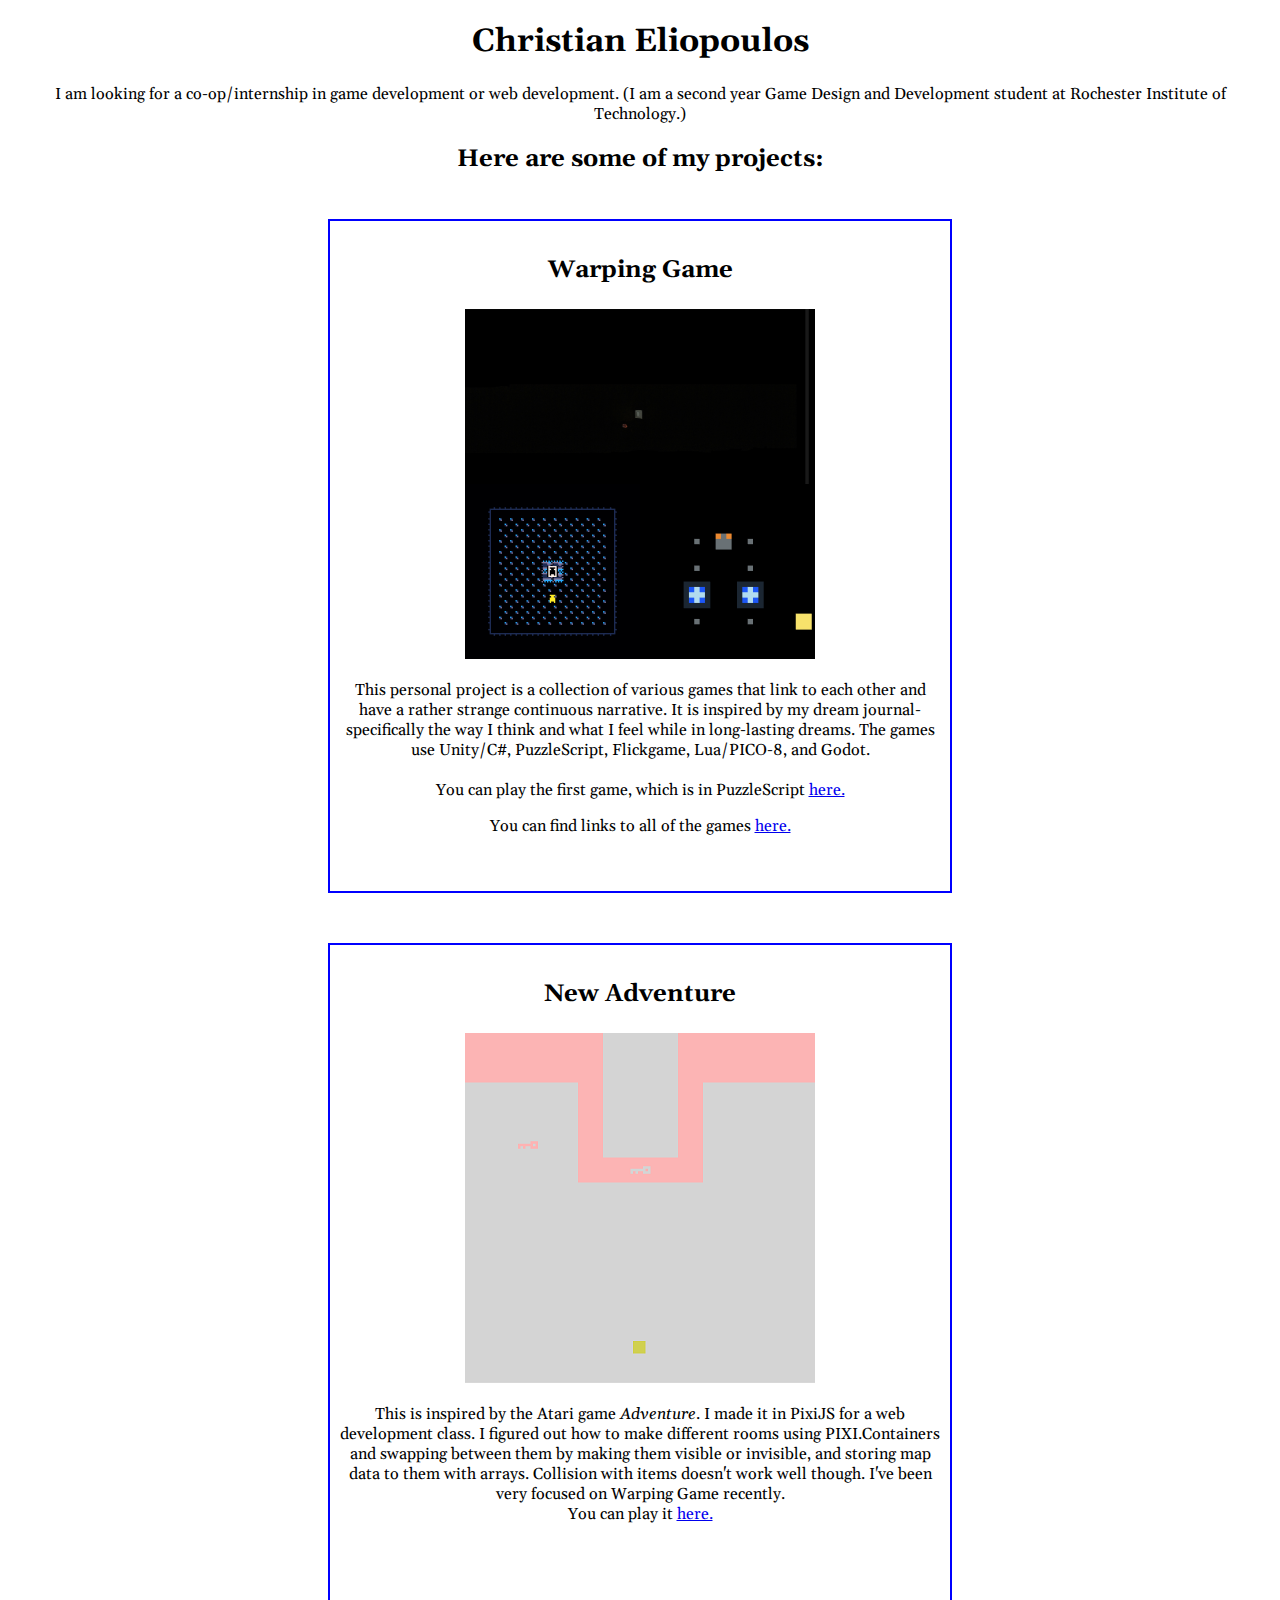
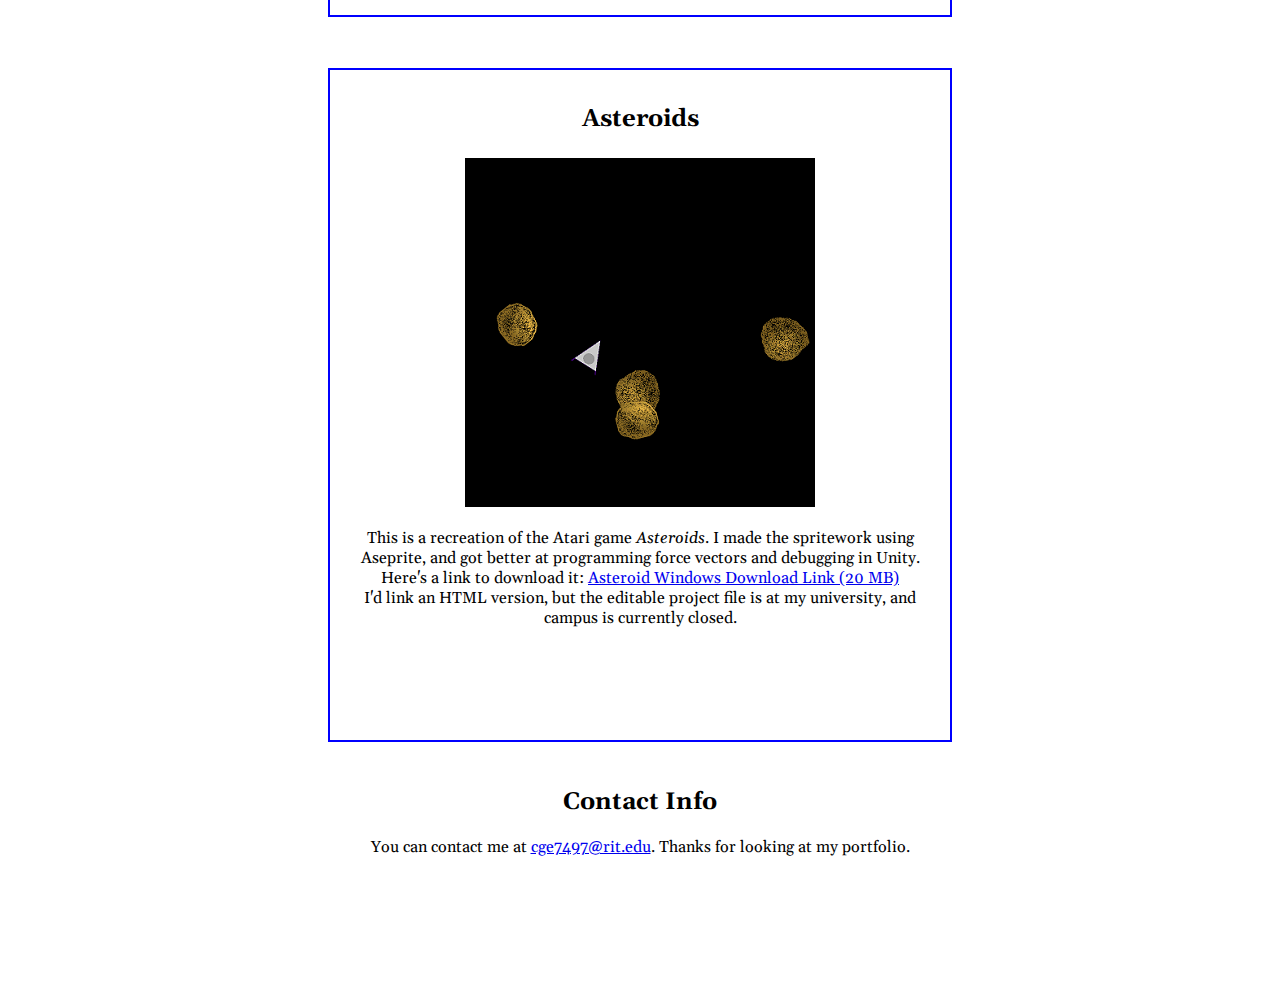
==== index.html @ 3d157564 "edited text and css size of gridbox" ====
<!DOCTYPE html>
<html lang="en">

<head>
    <meta charset="UTF-8">
    <meta name="viewport" content="width=device-width, initial-scale=1.0">
    <meta http-equiv="X-UA-Compatible" content="ie=edge">
    <title>Christian Eliopoulos Portfolio</title>
    <link rel="stylesheet" type="text/css" href="stylesheet.css">
    <link href="https://fonts.googleapis.com/css?family=Gelasio&display=swap" rel="stylesheet">
</head>

<body>
    <h1>Christian Eliopoulos</h1>
    <p>I am looking for a co-op/internship in game development or web development.
        (I am a second year Game Design and Development student at Rochester Institute of Technology.)</p>
    <h2>Here are some of my projects:</h2>
    <div id="projectsList">
        <div class="project">
            <h3>Warping Game</h3>
            <img class="gameImage" src="images/warpCollageFinal.png">
            <p>This personal project is a collection of various games that link to each other and have a rather strange continuous narrative. 
                It is inspired by my dream journal- specifically the way I think and what I feel while in long-lasting dreams.
                The games use Unity/C#, PuzzleScript, Flickgame, Lua/PICO-8, and Godot.
                <br><br>You can play the first game, which is in PuzzleScript <a href="https://blazerboy.itch.io/warping-game" target="_blank">here.</a></p>
                You can find links to all of the games <a href="https://blazerboy.itch.io/warping-game" target="_blank">here.</a></p>
                <!--https://blazerboy.itch.io/warping-game PuzzleScript

                https://blazerboy.itch.io/o?secret=DuQivEYATZFBOMxAoOr3A7rjXx4 Unity- very short and purposefully dark
                
                https://www.lexaloffle.com/bbs/?tid=35660&tkey=zUxittlN9H9RuVGvhrtr PICO-8- hookshot exploration game
                
                https://www.flickgame.org/play.html?p=1088d0ca65a36f2075c9ccbe72b34e82 Flickgame 1- photo story with somewhat related story
                
                https://www.flickgame.org/play.html?p=514da38599d9dbbc7569fd101740eaa5 Flickgame 2
                
                https://www.puzzlescript.net/play.html?p=ebeacef0b52ac7597fa8b37937999b37  Puzzlescript game 2- same mechanics but new puzzles
                
                https://www.flickgame.org/play.html?p=fcc2043c65be93de76c628bb21ce2bfd Flickgame 3
                
                https://blazerboy.itch.io/e?secret=43M92zK945SPsI4w7tOmpbAWq8 Godot- mouse + keyboard, not as polished as I'd like. (I had to finish quickly for a showcase.)
                -->
            </div>
        <div class="project">
            <h3>New Adventure</h3>
            <img class="gameImage" src="images/adventurePicture.PNG">
                <p>This is inspired by the Atari game <i>Adventure</i>. I made it in PixiJS for a web development class.
                I figured out how to make different rooms using PIXI.Containers and swapping between them by making them 
                visible or invisible, and storing map data to them with arrays. Collision with items doesn't work well though.
                I've been very focused on Warping Game recently.
               <br>You can play it <a href="https://people.rit.edu/cge7497/235/project3/project.html" target="_blank">here.</a></p>
        </div>
        <div class="project">
            <h3>Asteroids</h3>
            <img class="gameImage" src="images/asteroidsPicture.PNG">
            <p>This is a recreation of the Atari game <i>Asteroids</i>. I made the spritework using Aseprite, and got better at programming force vectors and debugging in Unity.
                <br> Here's a link to download it: <a href="Christian_Eliopoulos-Asteroids.zip" download>Asteroid Windows Download Link (20 MB)</a>
                 <br>I'd link an HTML version, but the editable project file is at my university, and campus is currently closed. </p>
        </div>


    </div>
    <h2>Contact Info</h2>
    <p>You can contact me at <a href="mailto:cge7497@rit.edu">cge7497@rit.edu</a>. Thanks for looking at my portfolio.</p>

</body>

</html>
---- stylesheet.css ----
body{
    font-family: 'Gelasio', serif;
    text-align:center;
    padding-bottom: 100px;
}
#projectsList{
display: flex;
flex-wrap:wrap;
align-items: center;
justify-items: center;
justify-content: center;
}
.project{
/* width:25%; */
width: 600px;
height:650px;
padding:10px;
margin:2%;
border: 2px solid  blue;
}
h3
{
font-size: x-large;
}
/*
.gameImage{

}
*/
/*
I should make the images scale down a bit before putting the stuff on new lines.
@media only screen and (min-width: 1450px) {

}
*/
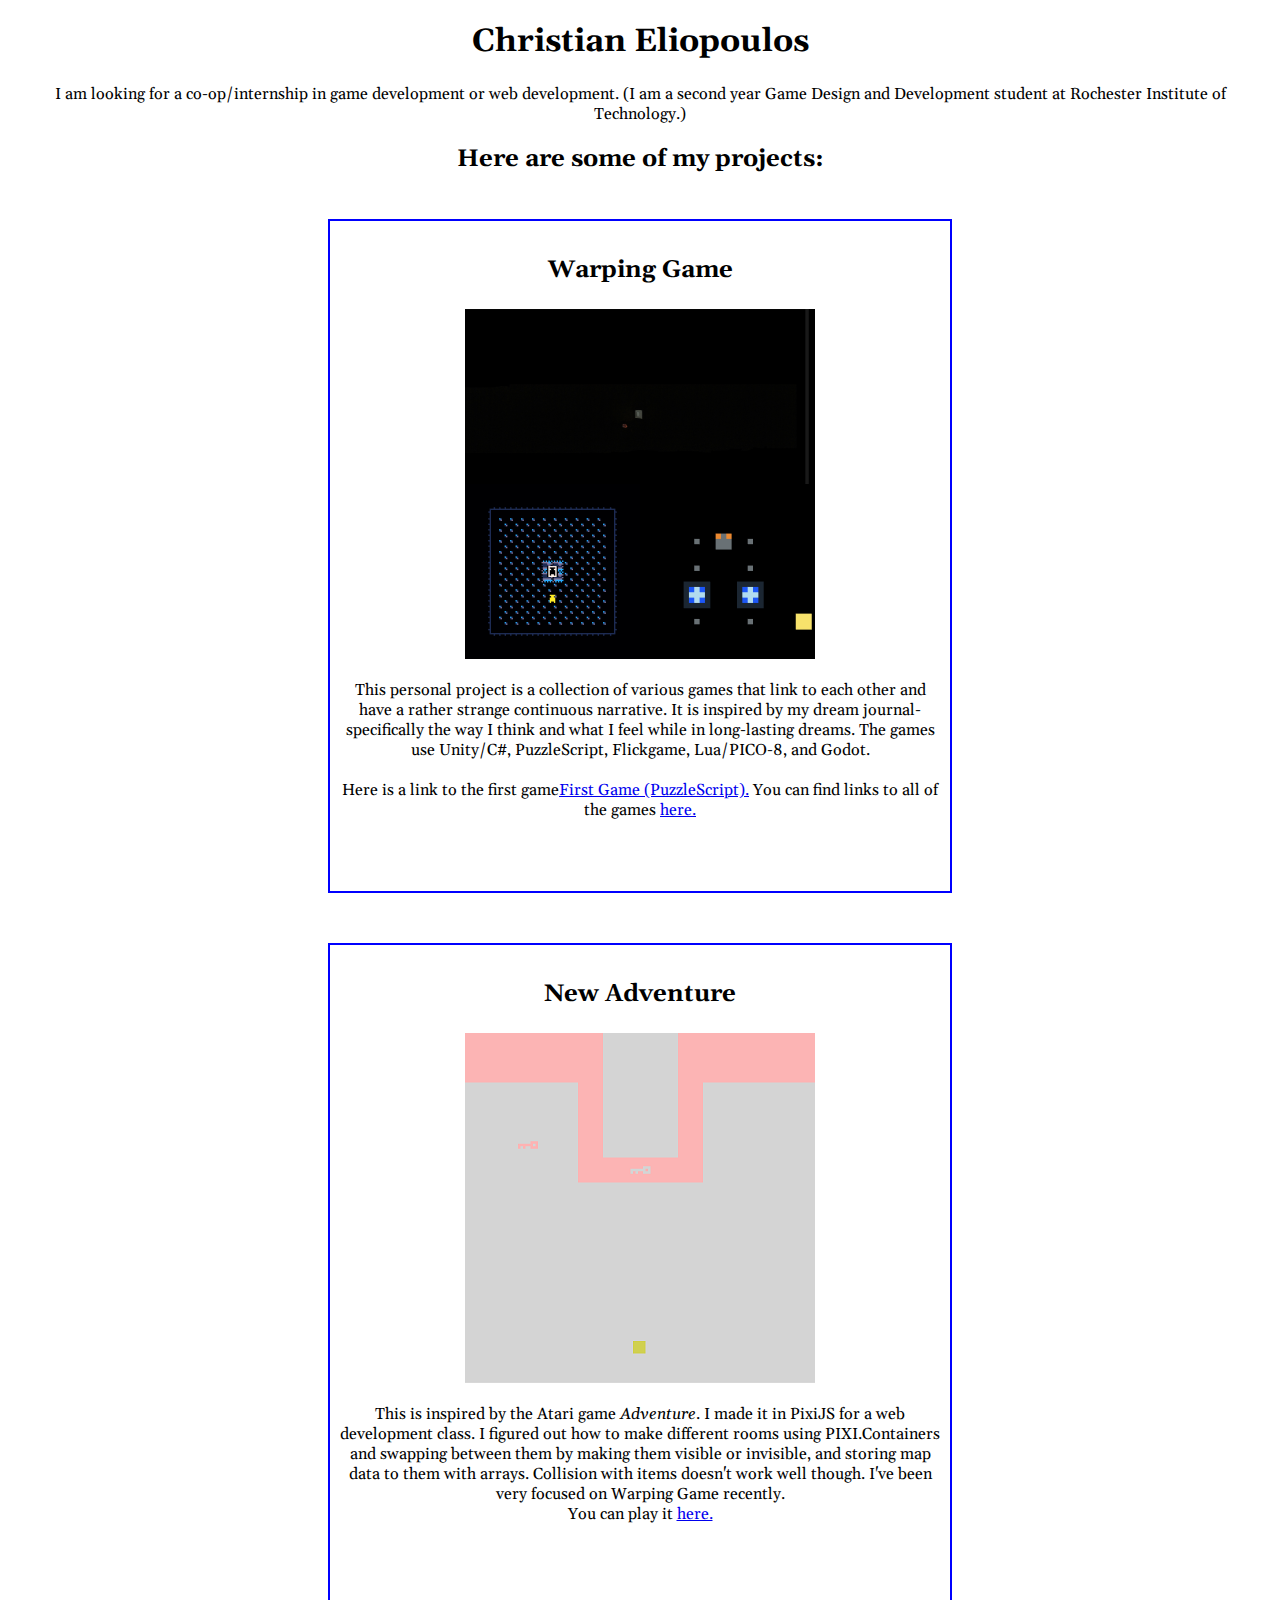
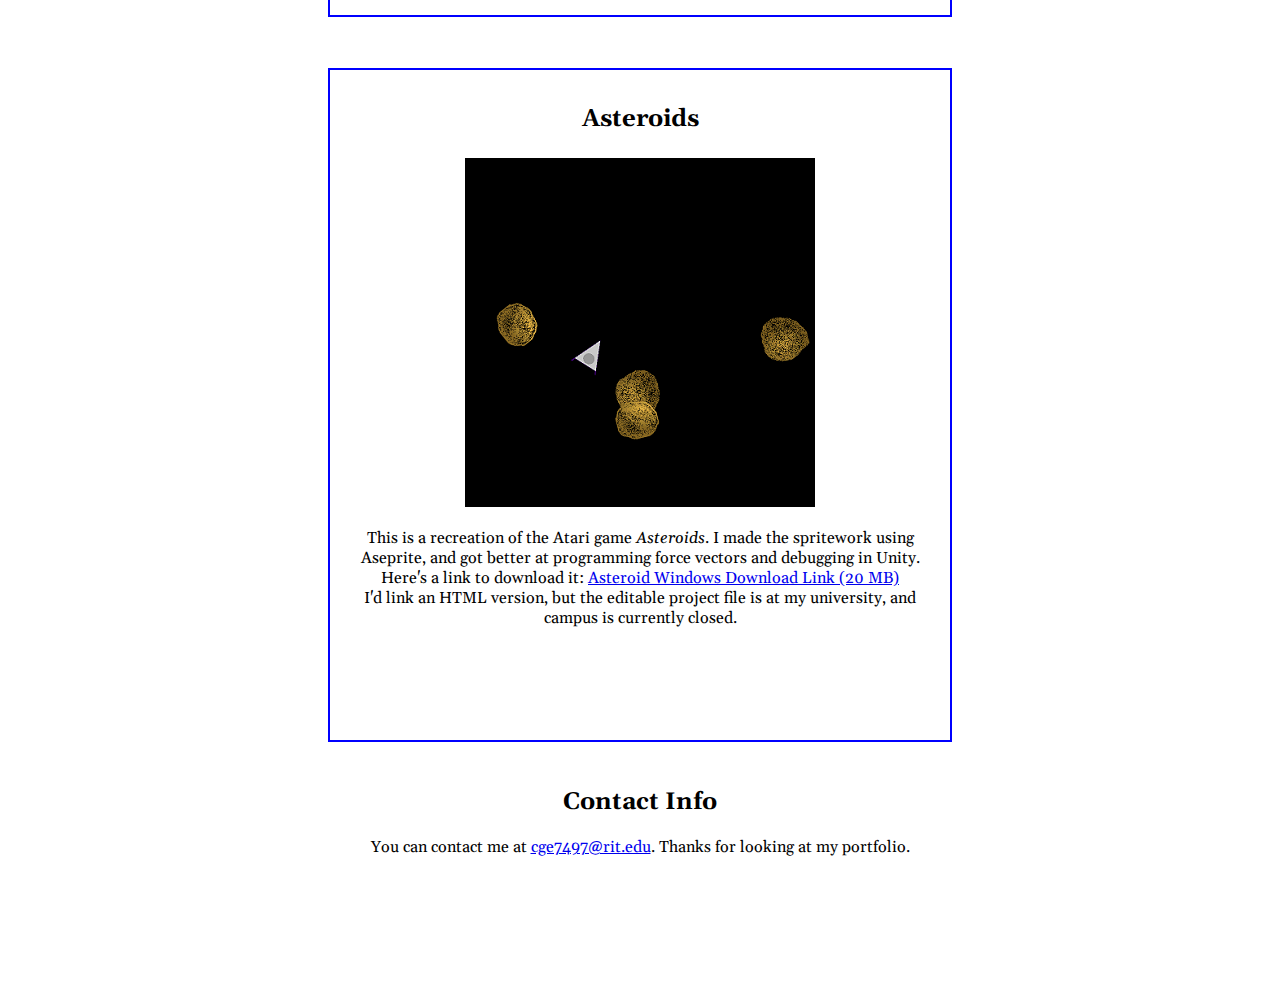
==== commit dd19503c: "Update index.html" ====
--- a/index.html
+++ b/index.html
@@ -22,7 +22,7 @@
             <p>This personal project is a collection of various games that link to each other and have a rather strange continuous narrative. 
                 It is inspired by my dream journal- specifically the way I think and what I feel while in long-lasting dreams.
                 The games use Unity/C#, PuzzleScript, Flickgame, Lua/PICO-8, and Godot.
-                <br><br>You can play the first game, which is in PuzzleScript <a href="https://blazerboy.itch.io/warping-game" target="_blank">here.</a></p>
+                <br><br>Here is a link to the first game<a href="https://blazerboy.itch.io/warping-game" target="_blank">First Game (PuzzleScript).</a>
                 You can find links to all of the games <a href="https://blazerboy.itch.io/warping-game" target="_blank">here.</a></p>
                 <!--https://blazerboy.itch.io/warping-game PuzzleScript
 
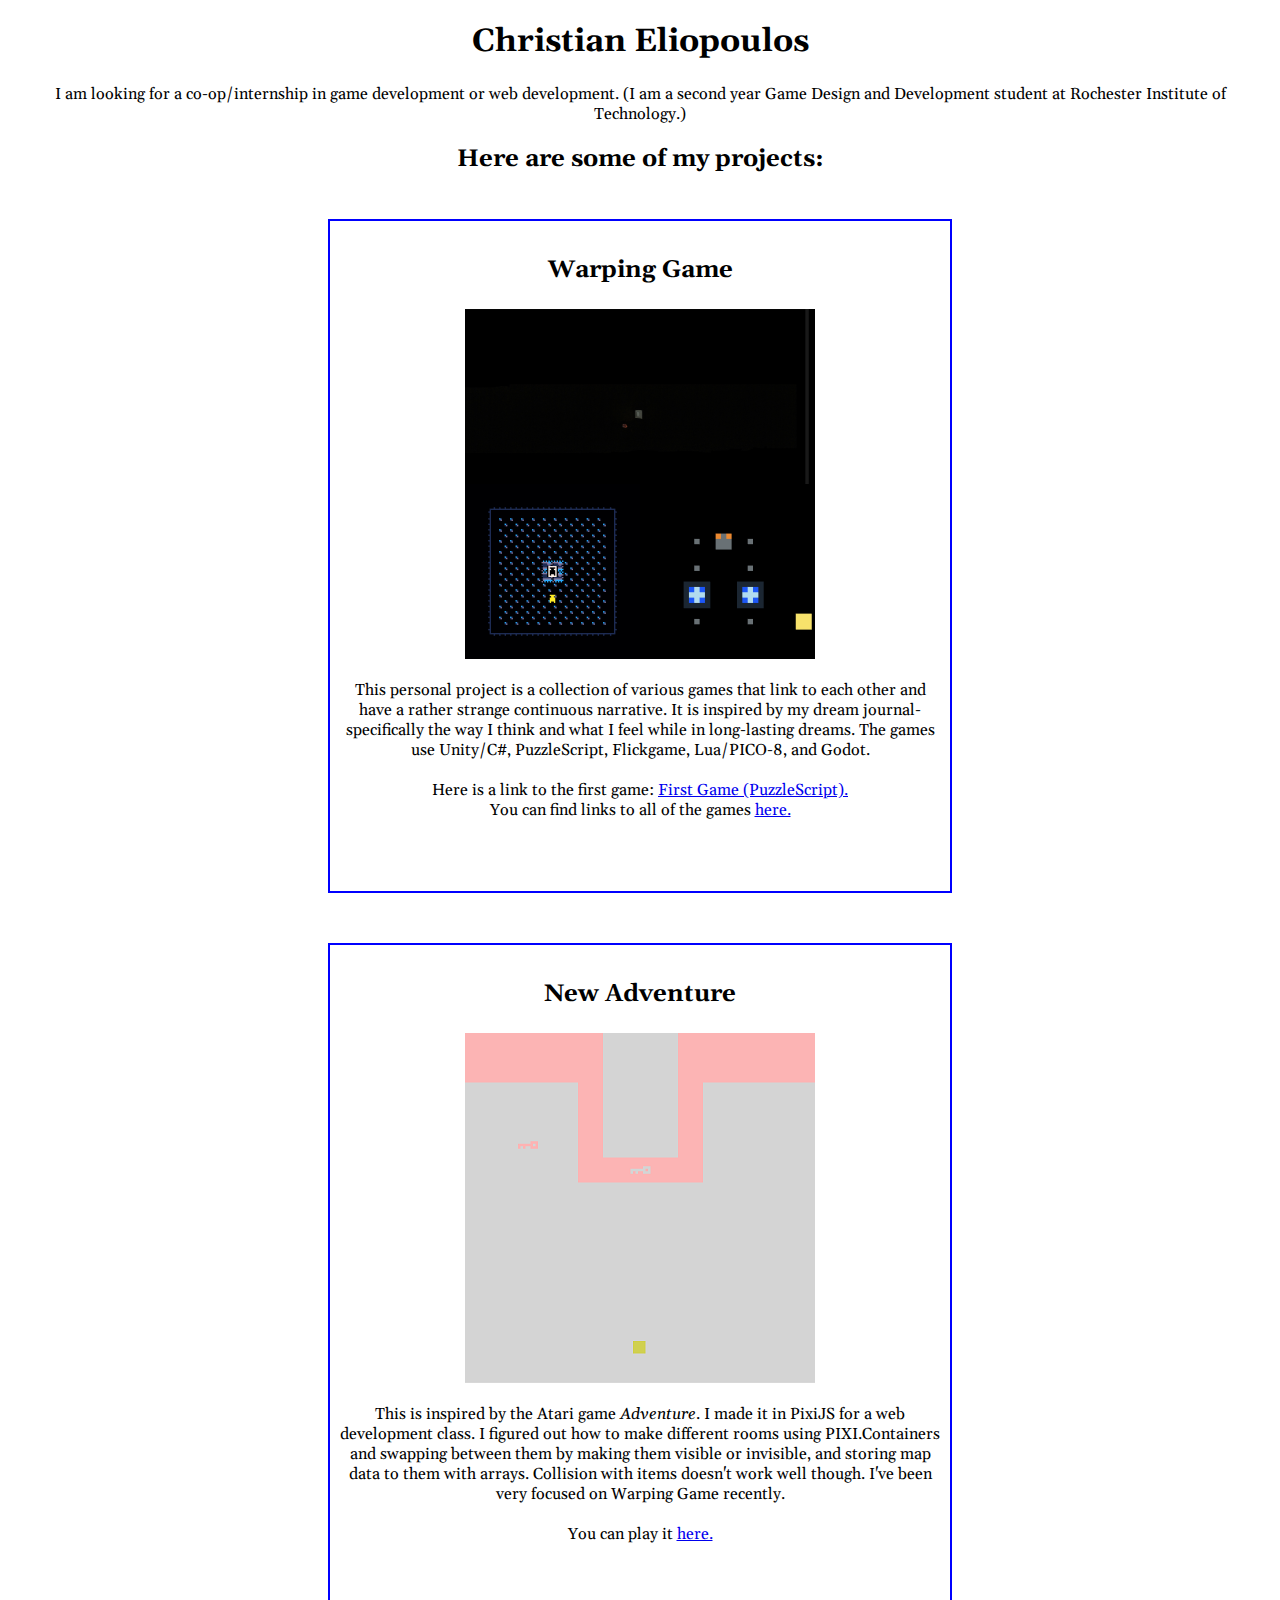
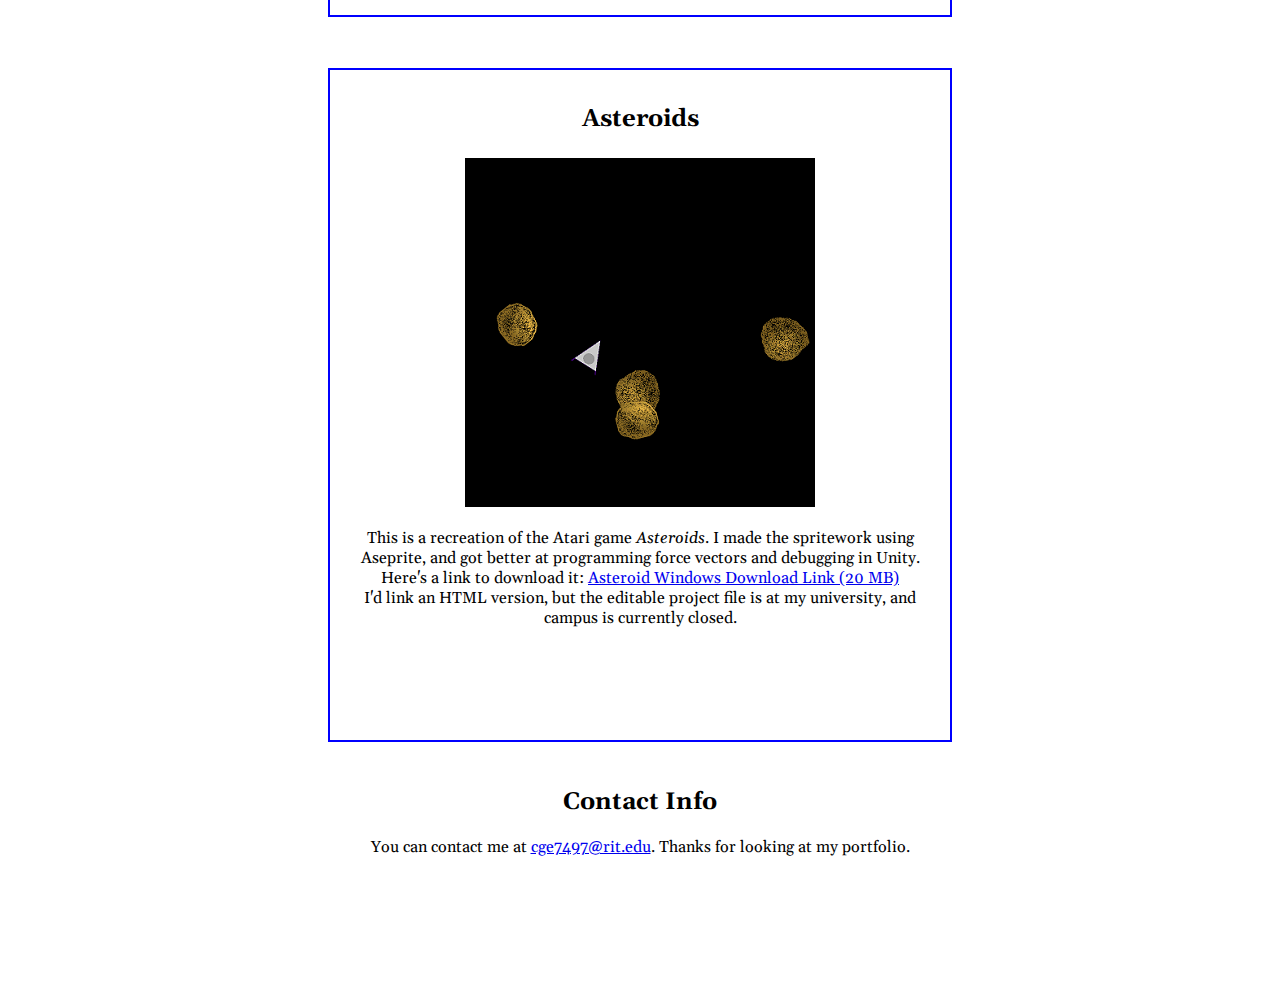
==== commit 928bafb9: "grammar" ====
--- a/index.html
+++ b/index.html
@@ -22,8 +22,8 @@
             <p>This personal project is a collection of various games that link to each other and have a rather strange continuous narrative. 
                 It is inspired by my dream journal- specifically the way I think and what I feel while in long-lasting dreams.
                 The games use Unity/C#, PuzzleScript, Flickgame, Lua/PICO-8, and Godot.
-                <br><br>Here is a link to the first game<a href="https://blazerboy.itch.io/warping-game" target="_blank">First Game (PuzzleScript).</a>
-                You can find links to all of the games <a href="https://blazerboy.itch.io/warping-game" target="_blank">here.</a></p>
+                <br><br>Here is a link to the first game: <a href="https://blazerboy.itch.io/warping-game" target="_blank">First Game (PuzzleScript).</a>
+                <br>You can find links to all of the games <a href="https://blazerboy.itch.io/warping-game" target="_blank">here.</a></p>
                 <!--https://blazerboy.itch.io/warping-game PuzzleScript
 
                 https://blazerboy.itch.io/o?secret=DuQivEYATZFBOMxAoOr3A7rjXx4 Unity- very short and purposefully dark
@@ -48,7 +48,7 @@
                 I figured out how to make different rooms using PIXI.Containers and swapping between them by making them 
                 visible or invisible, and storing map data to them with arrays. Collision with items doesn't work well though.
                 I've been very focused on Warping Game recently.
-               <br>You can play it <a href="https://people.rit.edu/cge7497/235/project3/project.html" target="_blank">here.</a></p>
+               <br><br>You can play it <a href="https://people.rit.edu/cge7497/235/project3/project.html" target="_blank">here.</a></p>
         </div>
         <div class="project">
             <h3>Asteroids</h3>
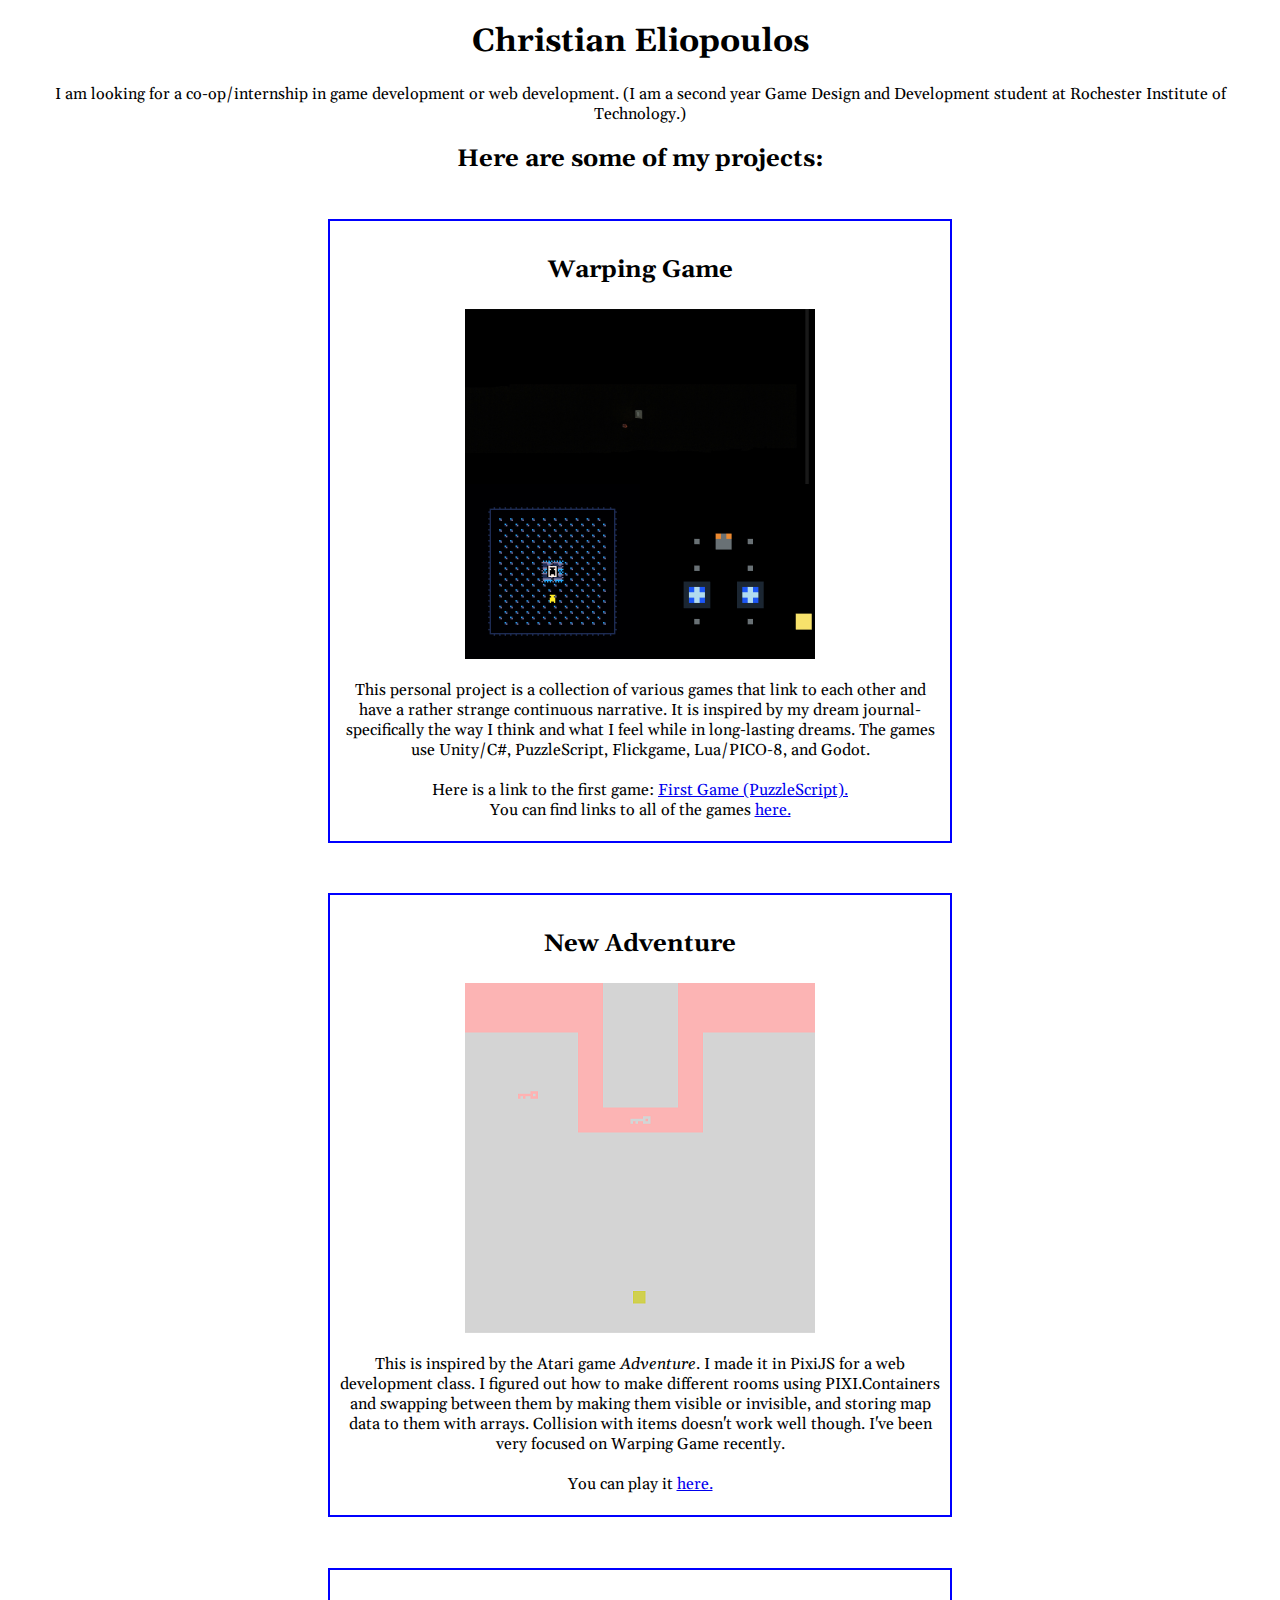
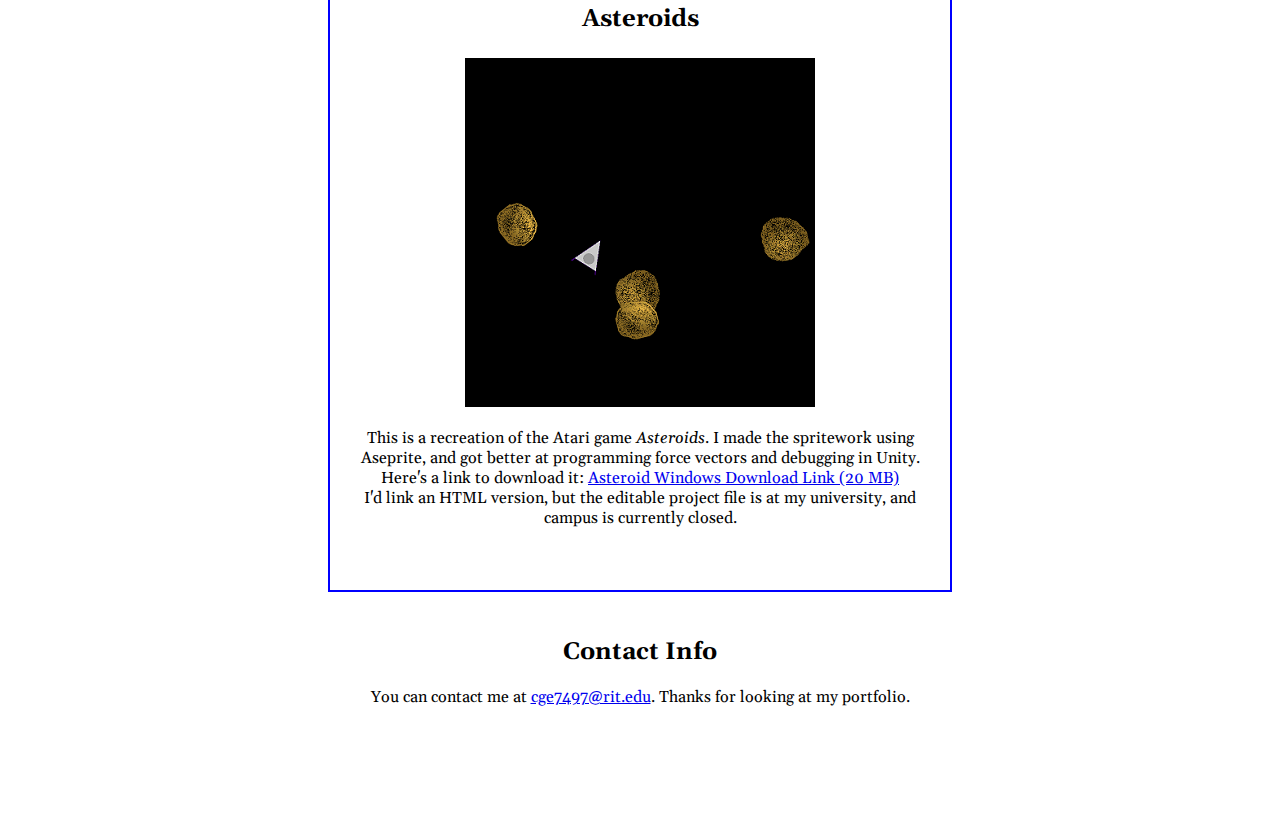
==== commit 39789e36: "adds new link to all games" ====
--- a/index.html
+++ b/index.html
@@ -23,7 +23,7 @@
                 It is inspired by my dream journal- specifically the way I think and what I feel while in long-lasting dreams.
                 The games use Unity/C#, PuzzleScript, Flickgame, Lua/PICO-8, and Godot.
                 <br><br>Here is a link to the first game: <a href="https://blazerboy.itch.io/warping-game" target="_blank">First Game (PuzzleScript).</a>
-                <br>You can find links to all of the games <a href="https://blazerboy.itch.io/warping-game" target="_blank">here.</a></p>
+                <br>You can find links to all of the games <a href="https://blazerboy.itch.io/game-warps-clear?secret=aWOxl5zBi1zolzuWEoGgbaqpXa4" target="_blank">here.</a></p>
                 <!--https://blazerboy.itch.io/warping-game PuzzleScript
 
                 https://blazerboy.itch.io/o?secret=DuQivEYATZFBOMxAoOr3A7rjXx4 Unity- very short and purposefully dark
--- a/stylesheet.css
+++ b/stylesheet.css
@@ -13,7 +13,7 @@
 .project{
 /* width:25%; */
 width: 600px;
-height:650px;
+height:600px;
 padding:10px;
 margin:2%;
 border: 2px solid  blue;
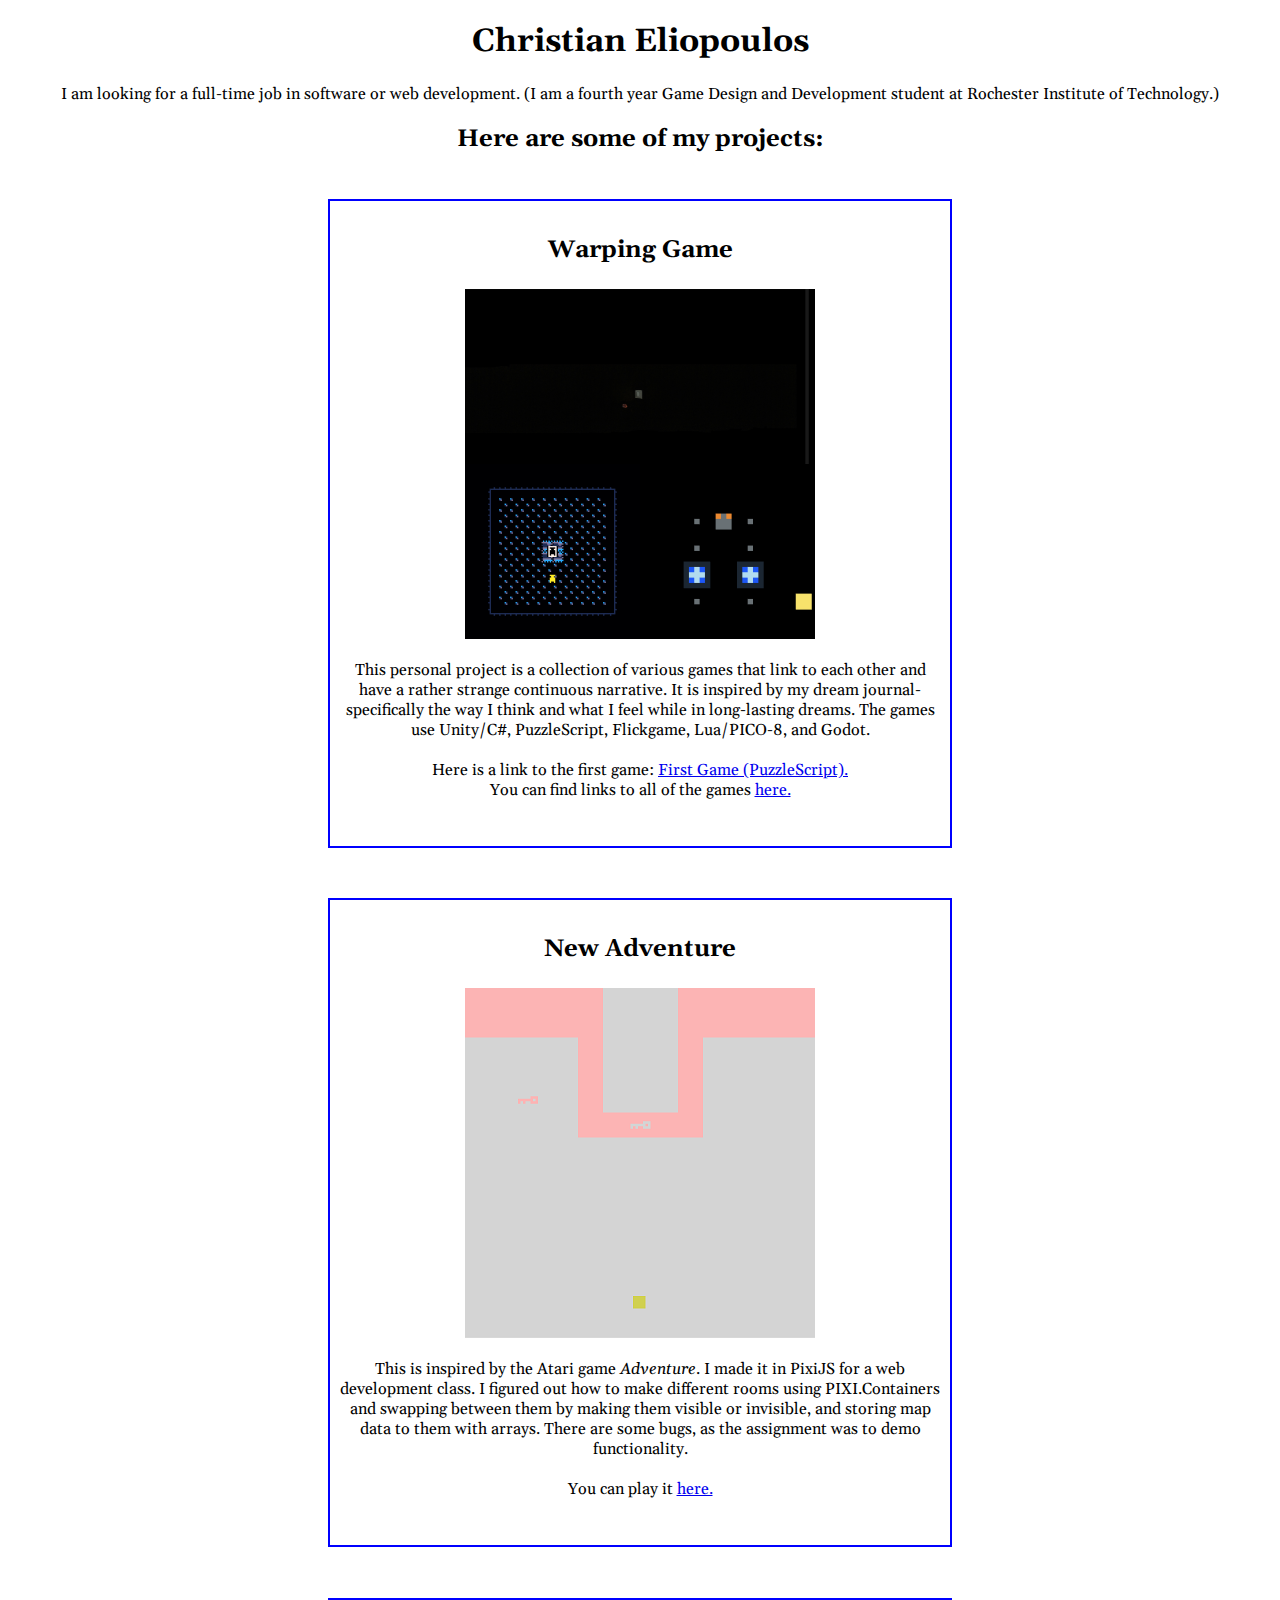
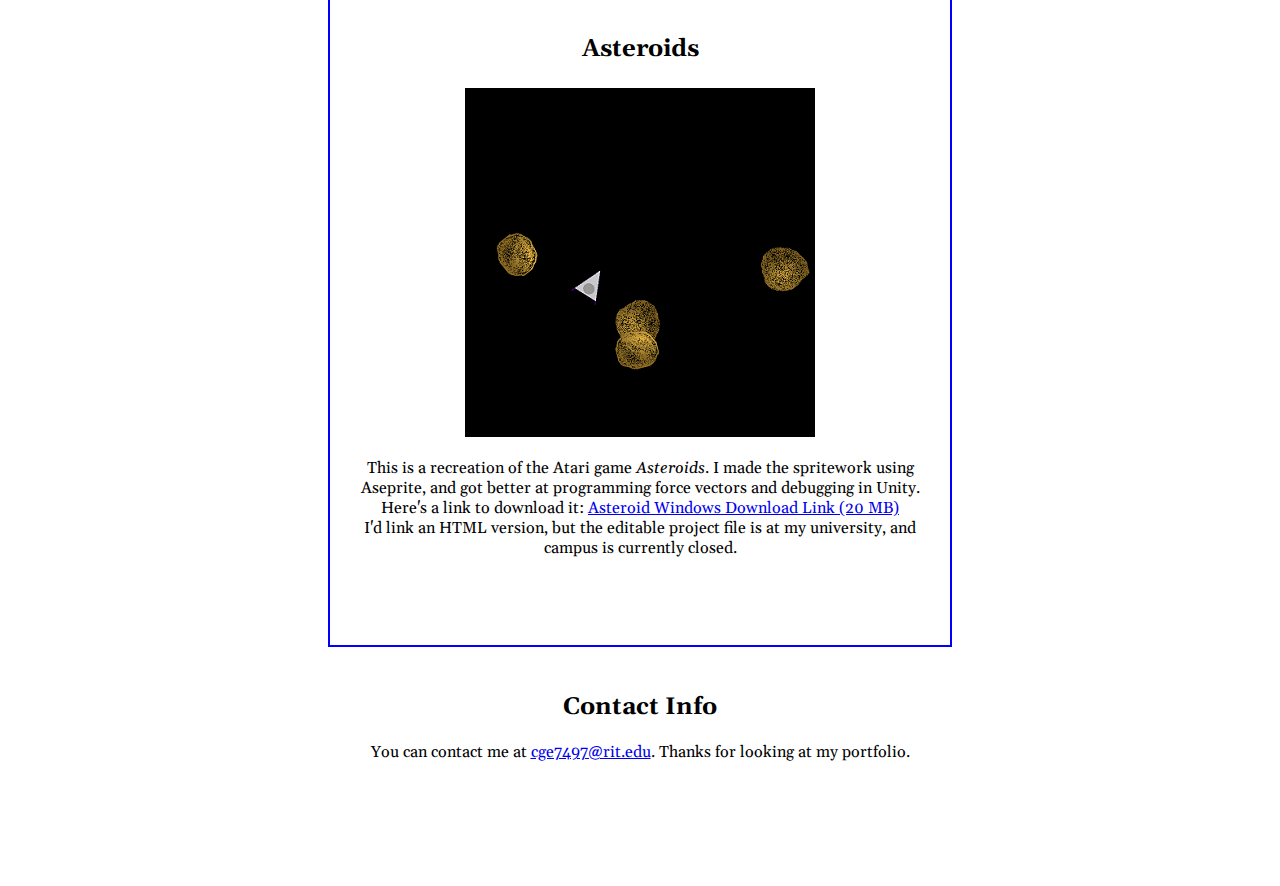
==== commit ae60330b: "Update index.html" ====
--- a/index.html
+++ b/index.html
@@ -12,8 +12,8 @@
 
 <body>
     <h1>Christian Eliopoulos</h1>
-    <p>I am looking for a co-op/internship in game development or web development.
-        (I am a second year Game Design and Development student at Rochester Institute of Technology.)</p>
+    <p>I am looking for a full-time job in software or web development.
+        (I am a fourth year Game Design and Development student at Rochester Institute of Technology.)</p>
     <h2>Here are some of my projects:</h2>
     <div id="projectsList">
         <div class="project">
@@ -46,8 +46,7 @@
             <img class="gameImage" src="images/adventurePicture.PNG">
                 <p>This is inspired by the Atari game <i>Adventure</i>. I made it in PixiJS for a web development class.
                 I figured out how to make different rooms using PIXI.Containers and swapping between them by making them 
-                visible or invisible, and storing map data to them with arrays. Collision with items doesn't work well though.
-                I've been very focused on Warping Game recently.
+                visible or invisible, and storing map data to them with arrays. There are some bugs, as the assignment was to demo functionality.
                <br><br>You can play it <a href="https://people.rit.edu/cge7497/235/project3/project.html" target="_blank">here.</a></p>
         </div>
         <div class="project">
--- a/stylesheet.css
+++ b/stylesheet.css
@@ -13,7 +13,7 @@
 .project{
 /* width:25%; */
 width: 600px;
-height:600px;
+height:625px;
 padding:10px;
 margin:2%;
 border: 2px solid  blue;
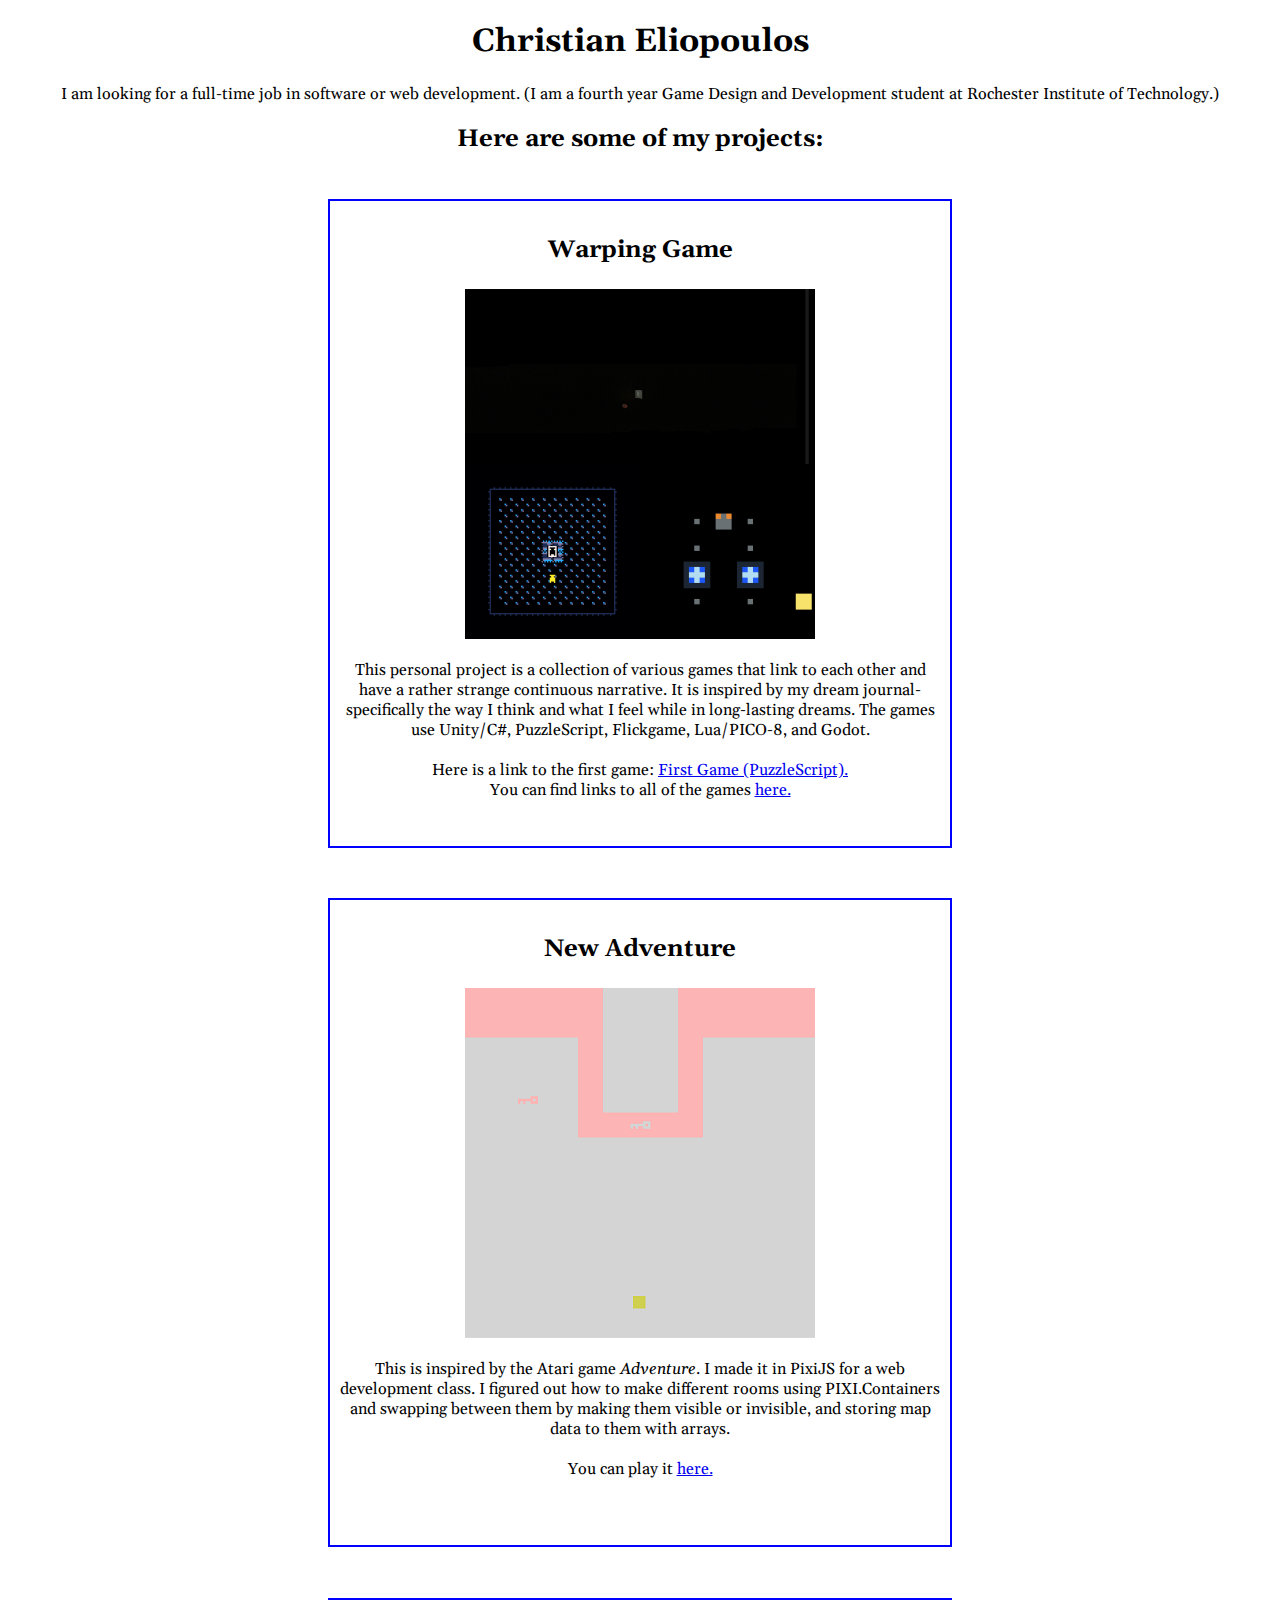
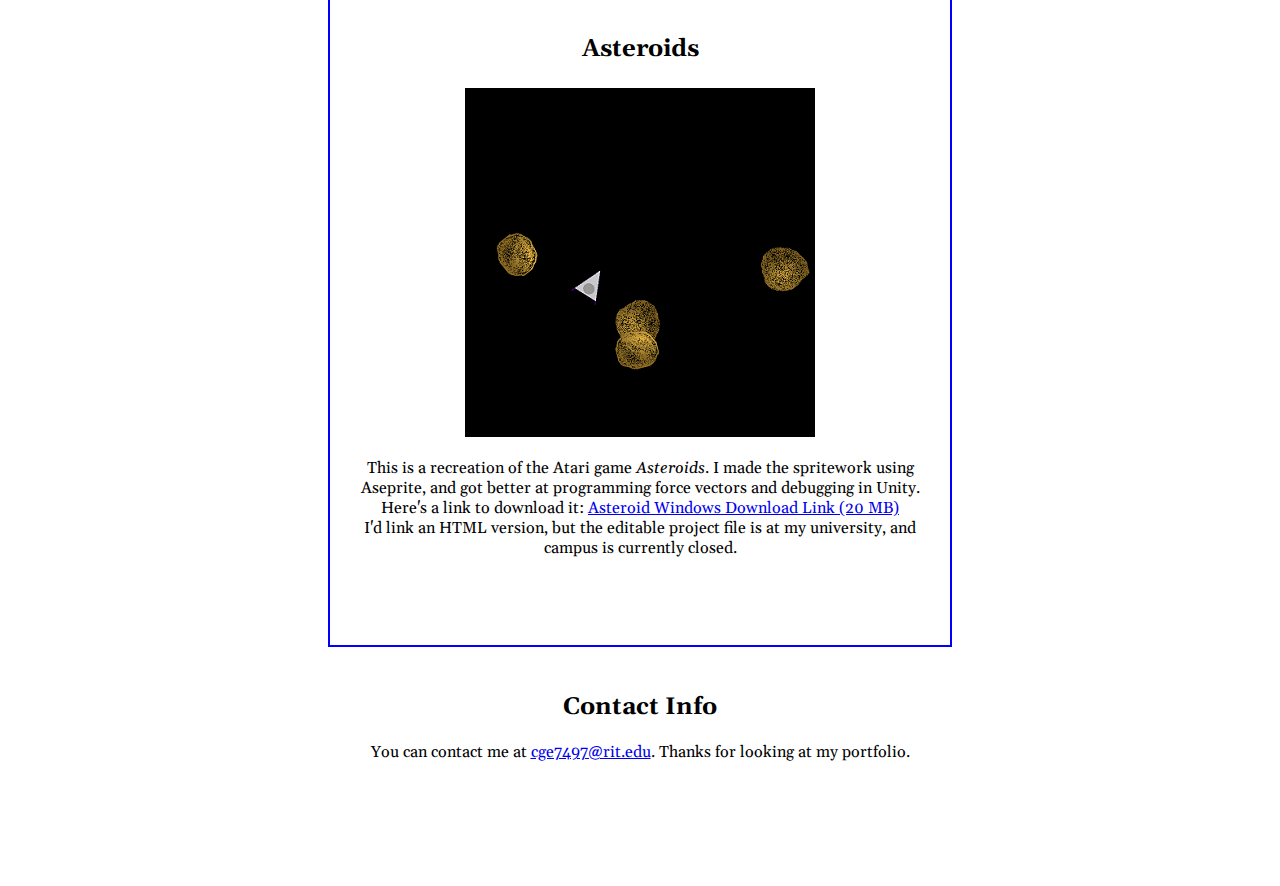
==== commit 3c50e9d5: "Update index.html" ====
--- a/index.html
+++ b/index.html
@@ -46,7 +46,7 @@
             <img class="gameImage" src="images/adventurePicture.PNG">
                 <p>This is inspired by the Atari game <i>Adventure</i>. I made it in PixiJS for a web development class.
                 I figured out how to make different rooms using PIXI.Containers and swapping between them by making them 
-                visible or invisible, and storing map data to them with arrays. There are some bugs, as the assignment was to demo functionality.
+                visible or invisible, and storing map data to them with arrays.
                <br><br>You can play it <a href="https://people.rit.edu/cge7497/235/project3/project.html" target="_blank">here.</a></p>
         </div>
         <div class="project">
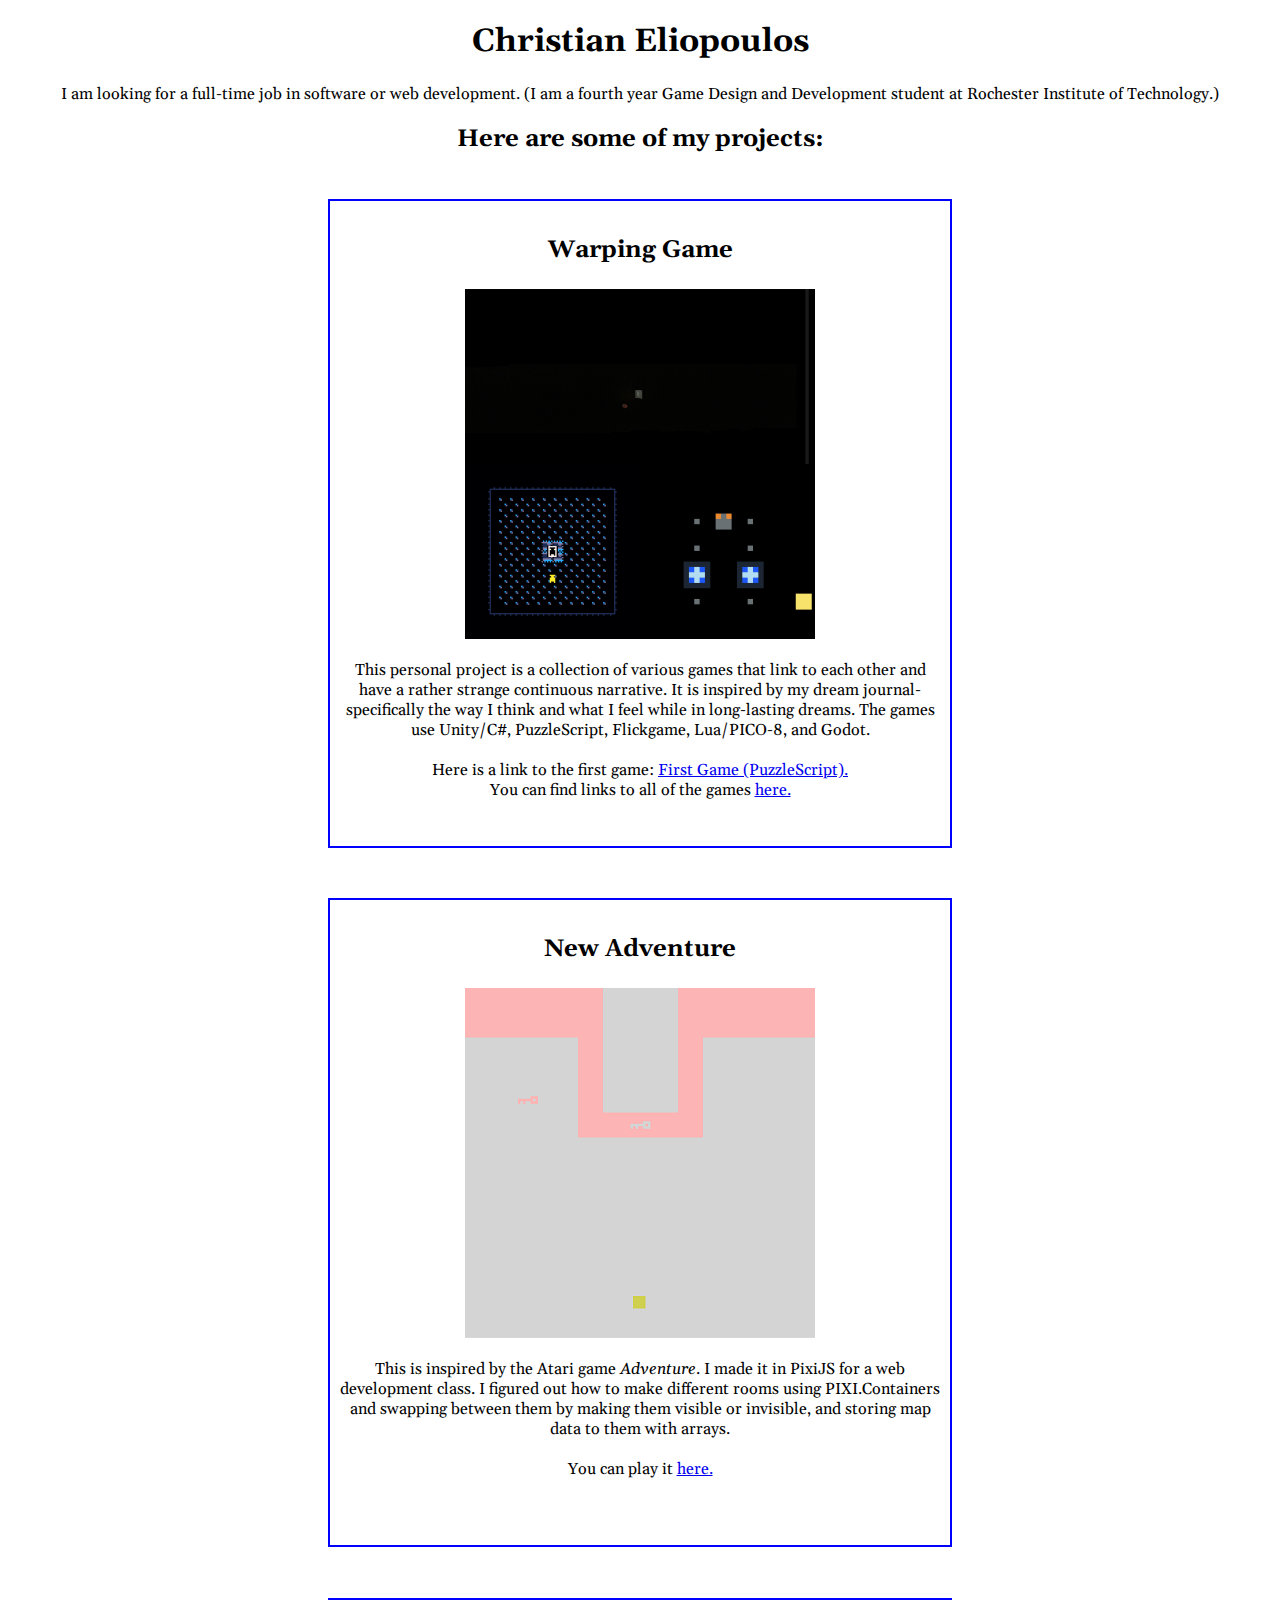
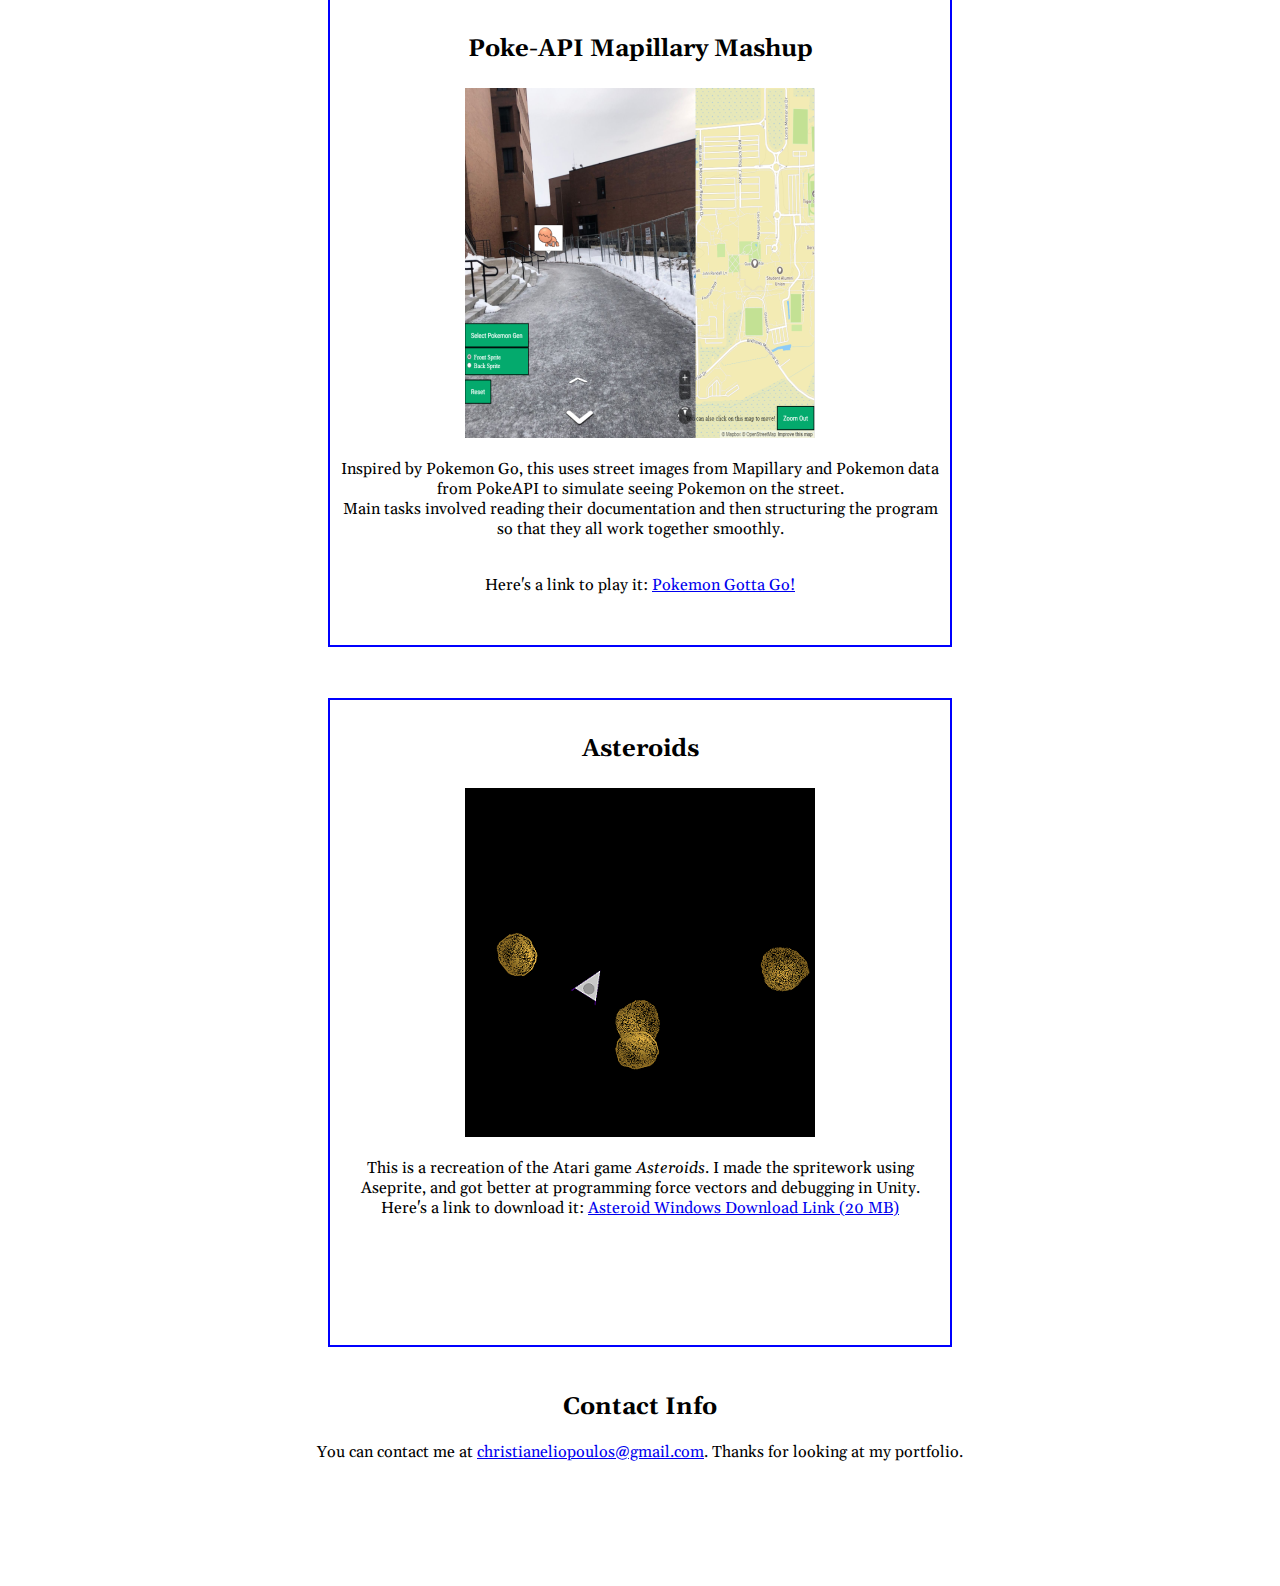
==== commit bed27e35: "Adds PokeMap to projects" ====
--- a/index.html
+++ b/index.html
@@ -50,17 +50,21 @@
                <br><br>You can play it <a href="https://people.rit.edu/cge7497/235/project3/project.html" target="_blank">here.</a></p>
         </div>
         <div class="project">
+            <h3>Poke-API Mapillary Mashup</h3>
+            <img class="gameImage" src="images/pokeMap.PNG">
+            <p>Inspired by Pokemon Go, this uses street images from Mapillary and Pokemon data from PokeAPI to simulate seeing Pokemon on the street. 
+                 <br>Main tasks involved reading their documentation and then structuring the program so that they all work together smoothly.</p>
+                 <br> Here's a link to play it: <a href="https://people.rit.edu/cge7497/330/project2/PokemonGottaGo.html">Pokemon Gotta Go!</a>
+        </div>
+        <div class="project">
             <h3>Asteroids</h3>
             <img class="gameImage" src="images/asteroidsPicture.PNG">
             <p>This is a recreation of the Atari game <i>Asteroids</i>. I made the spritework using Aseprite, and got better at programming force vectors and debugging in Unity.
                 <br> Here's a link to download it: <a href="Christian_Eliopoulos-Asteroids.zip" download>Asteroid Windows Download Link (20 MB)</a>
-                 <br>I'd link an HTML version, but the editable project file is at my university, and campus is currently closed. </p>
         </div>
-
-
     </div>
     <h2>Contact Info</h2>
-    <p>You can contact me at <a href="mailto:cge7497@rit.edu">cge7497@rit.edu</a>. Thanks for looking at my portfolio.</p>
+    <p>You can contact me at <a href="mailto:christianeliopoulos@gmail.com">christianeliopoulos@gmail.com</a>. Thanks for looking at my portfolio.</p>
 
 </body>
 
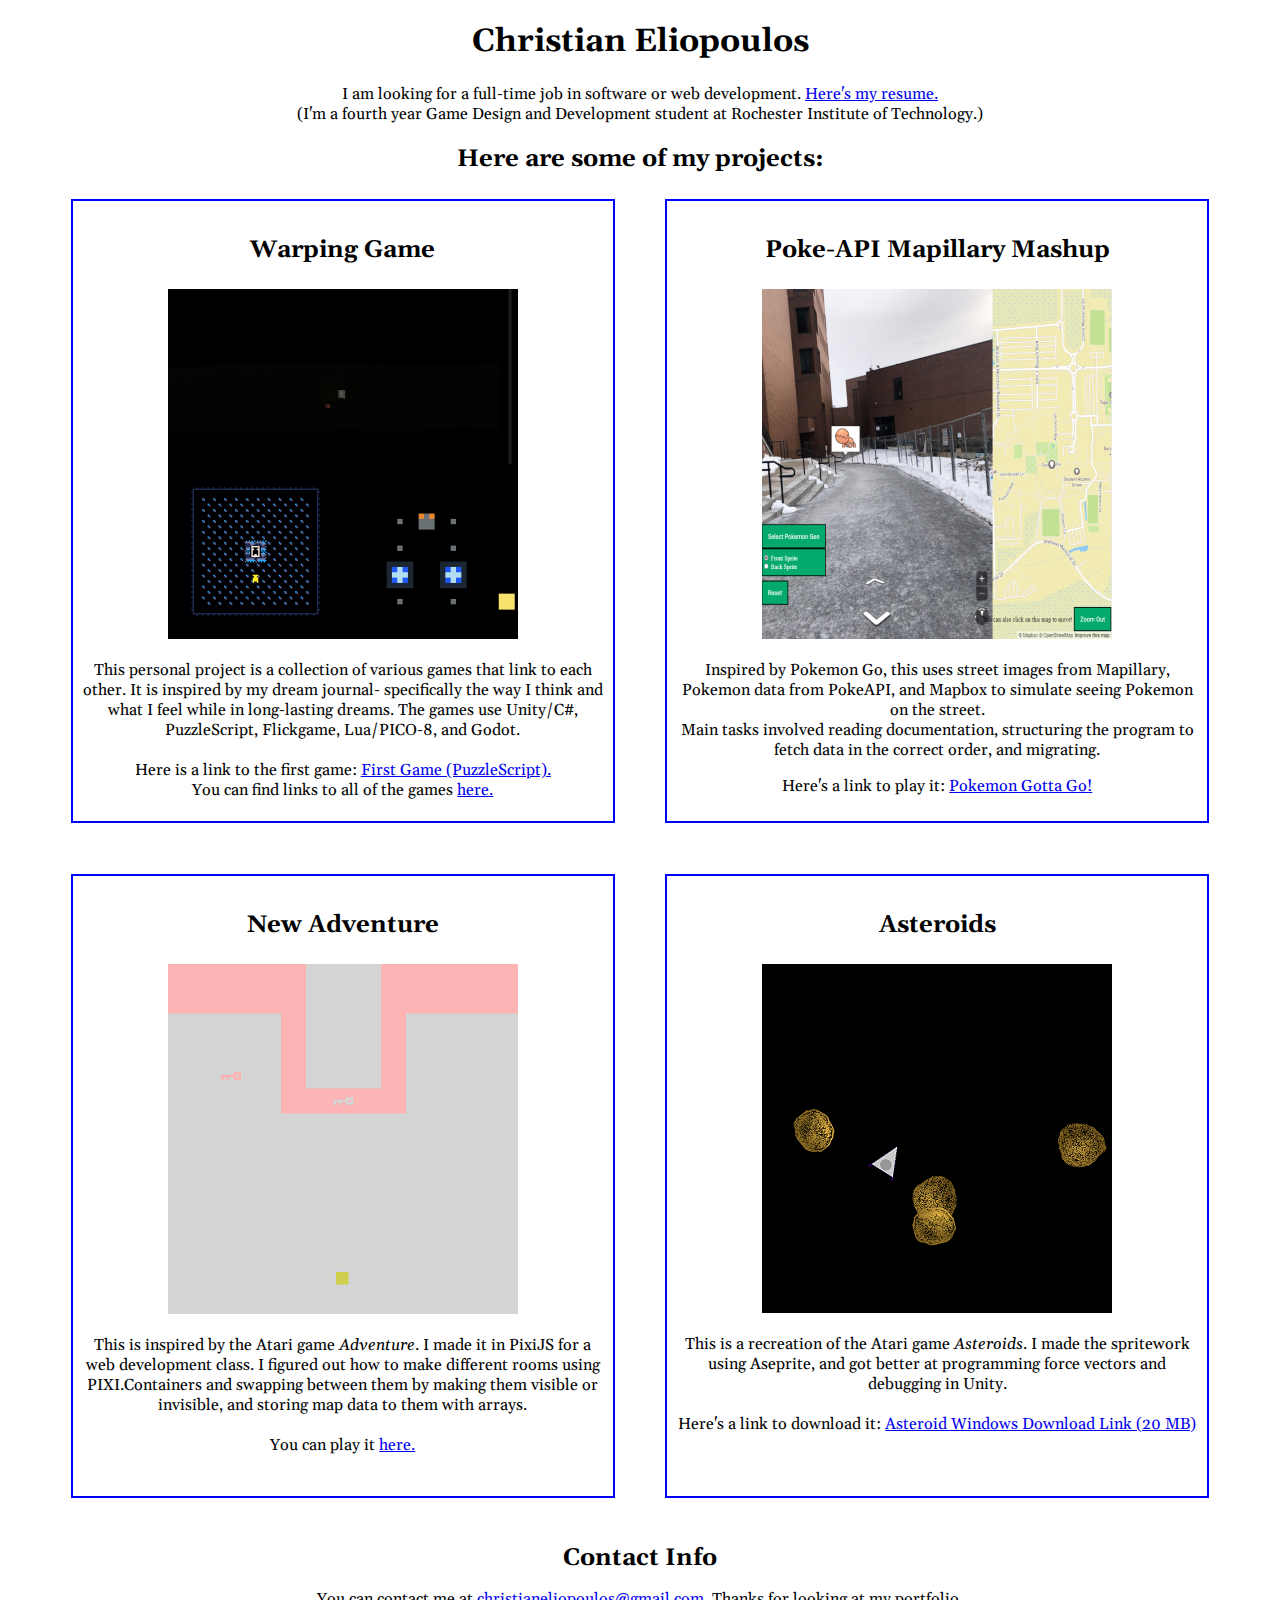
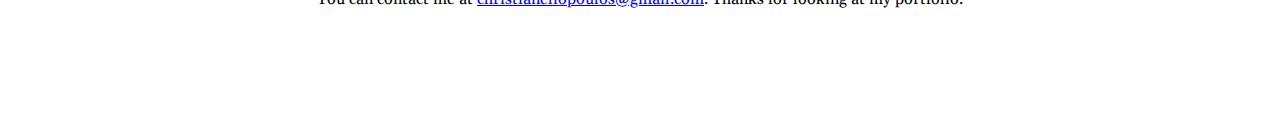
==== commit 1b87e95a: "Adds Resume, style improvements on my laptop screen" ====
--- a/index.html
+++ b/index.html
@@ -12,60 +12,61 @@
 
 <body>
     <h1>Christian Eliopoulos</h1>
-    <p>I am looking for a full-time job in software or web development.
-        (I am a fourth year Game Design and Development student at Rochester Institute of Technology.)</p>
+    <p>I am looking for a full-time job in software or web development. <a href="ChristianEliopoulos_Resume.pdf"
+            target="_blank">Here's my resume.</a>
+        <br>(I'm a fourth year Game Design and Development student at Rochester Institute of Technology.)
+    </p>
     <h2>Here are some of my projects:</h2>
     <div id="projectsList">
         <div class="project">
             <h3>Warping Game</h3>
             <img class="gameImage" src="images/warpCollageFinal.png">
-            <p>This personal project is a collection of various games that link to each other and have a rather strange continuous narrative. 
-                It is inspired by my dream journal- specifically the way I think and what I feel while in long-lasting dreams.
+            <p>This personal project is a collection of various games that link to each other.
+                It is inspired by my dream journal- specifically the way I think and what I feel while in long-lasting
+                dreams.
                 The games use Unity/C#, PuzzleScript, Flickgame, Lua/PICO-8, and Godot.
-                <br><br>Here is a link to the first game: <a href="https://blazerboy.itch.io/warping-game" target="_blank">First Game (PuzzleScript).</a>
-                <br>You can find links to all of the games <a href="https://blazerboy.itch.io/game-warps-clear?secret=aWOxl5zBi1zolzuWEoGgbaqpXa4" target="_blank">here.</a></p>
-                <!--https://blazerboy.itch.io/warping-game PuzzleScript
-
-                https://blazerboy.itch.io/o?secret=DuQivEYATZFBOMxAoOr3A7rjXx4 Unity- very short and purposefully dark
-                
-                https://www.lexaloffle.com/bbs/?tid=35660&tkey=zUxittlN9H9RuVGvhrtr PICO-8- hookshot exploration game
-                
-                https://www.flickgame.org/play.html?p=1088d0ca65a36f2075c9ccbe72b34e82 Flickgame 1- photo story with somewhat related story
-                
-                https://www.flickgame.org/play.html?p=514da38599d9dbbc7569fd101740eaa5 Flickgame 2
-                
-                https://www.puzzlescript.net/play.html?p=ebeacef0b52ac7597fa8b37937999b37  Puzzlescript game 2- same mechanics but new puzzles
-                
-                https://www.flickgame.org/play.html?p=fcc2043c65be93de76c628bb21ce2bfd Flickgame 3
-                
-                https://blazerboy.itch.io/e?secret=43M92zK945SPsI4w7tOmpbAWq8 Godot- mouse + keyboard, not as polished as I'd like. (I had to finish quickly for a showcase.)
-                -->
-            </div>
-        <div class="project">
-            <h3>New Adventure</h3>
-            <img class="gameImage" src="images/adventurePicture.PNG">
-                <p>This is inspired by the Atari game <i>Adventure</i>. I made it in PixiJS for a web development class.
-                I figured out how to make different rooms using PIXI.Containers and swapping between them by making them 
-                visible or invisible, and storing map data to them with arrays.
-               <br><br>You can play it <a href="https://people.rit.edu/cge7497/235/project3/project.html" target="_blank">here.</a></p>
+                <br><br>Here is a link to the first game: <a href="https://blazerboy.itch.io/warping-game"
+                    target="_blank">First Game (PuzzleScript).</a>
+                <br>You can find links to all of the games <a
+                    href="https://blazerboy.itch.io/game-warps-clear?secret=aWOxl5zBi1zolzuWEoGgbaqpXa4"
+                    target="_blank">here.</a>
+            </p>
         </div>
         <div class="project">
             <h3>Poke-API Mapillary Mashup</h3>
             <img class="gameImage" src="images/pokeMap.PNG">
-            <p>Inspired by Pokemon Go, this uses street images from Mapillary and Pokemon data from PokeAPI to simulate seeing Pokemon on the street. 
-                 <br>Main tasks involved reading their documentation and then structuring the program so that they all work together smoothly.</p>
-                 <br> Here's a link to play it: <a href="https://people.rit.edu/cge7497/330/project2/PokemonGottaGo.html">Pokemon Gotta Go!</a>
+            <p>Inspired by Pokemon Go, this uses street images from Mapillary, Pokemon data from PokeAPI, and Mapbox to
+                simulate
+                seeing Pokemon on the street.
+                <br>Main tasks involved reading documentation, structuring the program to fetch data in the correct
+                order, and migrating.
+            </p>
+                Here's a link to play it: <a
+                    href="https://people.rit.edu/cge7497/330/project2/PokemonGottaGo.html">Pokemon Gotta Go!</a>
         </div>
+        <div class="project">
+            <h3>New Adventure</h3>
+            <img class="gameImage" src="images/adventurePicture.PNG">
+            <p>This is inspired by the Atari game <i>Adventure</i>. I made it in PixiJS for a web development class.
+                I figured out how to make different rooms using PIXI.Containers and swapping between them by making them
+                visible or invisible, and storing map data to them with arrays.
+                <br><br>You can play it <a href="https://people.rit.edu/cge7497/235/project3/project.html"
+                    target="_blank">here.</a>
+            </p>
+        </div>
+
         <div class="project">
             <h3>Asteroids</h3>
             <img class="gameImage" src="images/asteroidsPicture.PNG">
-            <p>This is a recreation of the Atari game <i>Asteroids</i>. I made the spritework using Aseprite, and got better at programming force vectors and debugging in Unity.
-                <br> Here's a link to download it: <a href="Christian_Eliopoulos-Asteroids.zip" download>Asteroid Windows Download Link (20 MB)</a>
+            <p>This is a recreation of the Atari game <i>Asteroids</i>. I made the spritework using Aseprite, and got
+                better at programming force vectors and debugging in Unity.
+                <br><br> Here's a link to download it: <a href="Christian_Eliopoulos-Asteroids.zip" download>Asteroid
+                    Windows Download Link (20 MB)</a>
         </div>
     </div>
     <h2>Contact Info</h2>
-    <p>You can contact me at <a href="mailto:christianeliopoulos@gmail.com">christianeliopoulos@gmail.com</a>. Thanks for looking at my portfolio.</p>
-
+    <p>You can contact me at <a href="mailto:christianeliopoulos@gmail.com">christianeliopoulos@gmail.com</a>. Thanks
+        for looking at my portfolio.</p>
 </body>
 
 </html>--- a/stylesheet.css
+++ b/stylesheet.css
@@ -4,23 +4,25 @@
     padding-bottom: 100px;
 }
 #projectsList{
-display: flex;
-flex-wrap:wrap;
-align-items: center;
-justify-items: center;
-justify-content: center;
+    display: flex;
+    flex-wrap:wrap;
+    align-items: center;
+    justify-items: center;
+    justify-content: center;
 }
 .project{
-/* width:25%; */
-width: 600px;
-height:625px;
-padding:10px;
-margin:2%;
-border: 2px solid  blue;
+    /* width:25%; */
+    width: 520px;
+    height:600px;
+    padding:10px;
+    margin:2%;
+    border: 2px solid  blue;
 }
-h3
-{
-font-size: x-large;
+h3{
+    font-size: x-large;
+}
+h2{
+    margin-bottom: 0px;
 }
 /*
 .gameImage{
